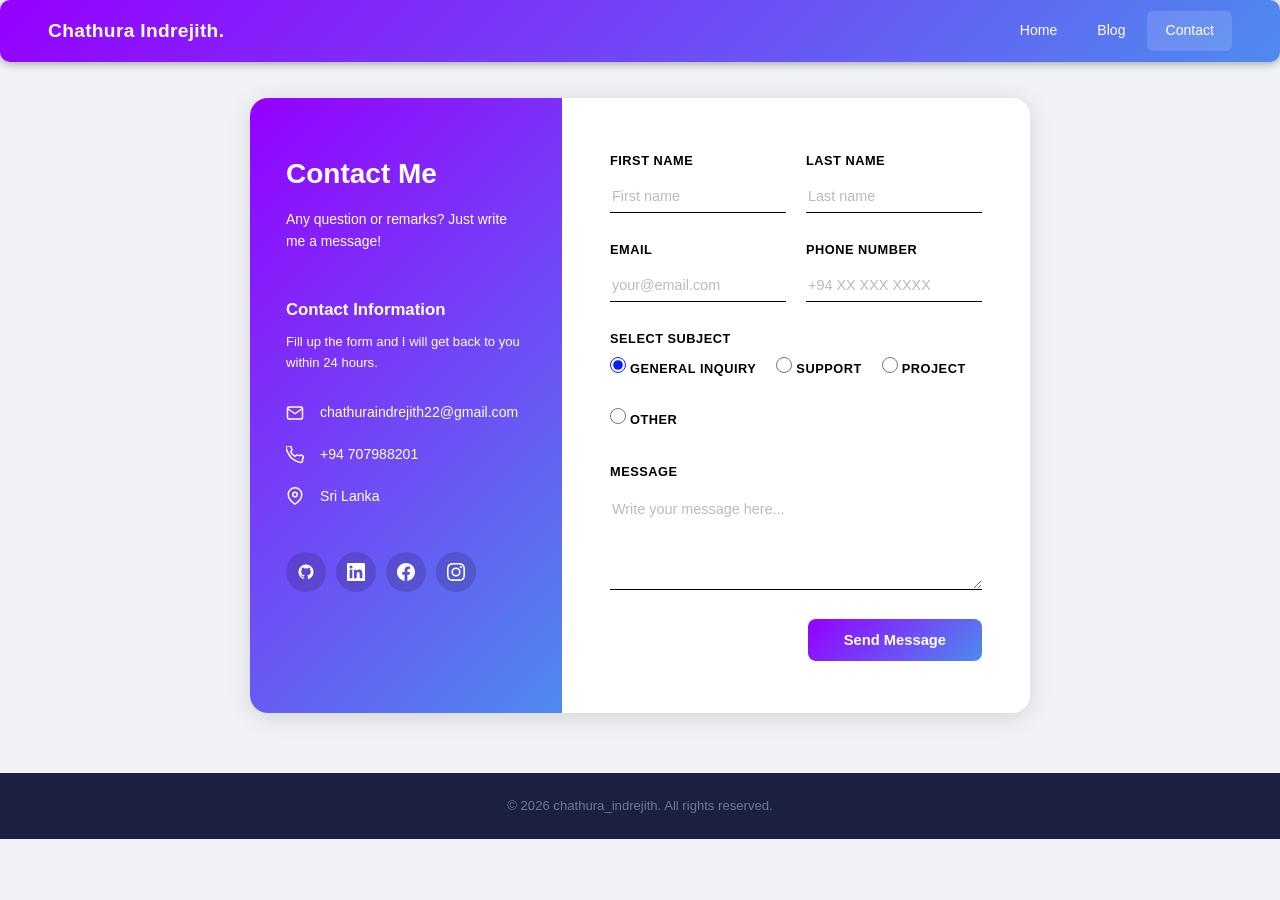
==== contact.html @ 8ed34aeb "Add files via upload" ====
<!DOCTYPE html>
<html lang="en">
<head>
  <meta charset="UTF-8"/>
  <meta name="viewport" content="width=device-width, initial-scale=1.0"/>
  <title>Chathura Indrejith | Contact</title>
  <link rel="stylesheet" href="style.css"/>
</head>
<body>

  <!-- ── NAVBAR ── -->
  <nav class="navbar">
    <div class="nav-brand">Chathura Indrejith.</div>
    <button class="nav-toggle" id="navToggle" aria-label="Toggle menu">&#9776;</button>
    <ul class="nav-links" id="navLinks">
      <li><a href="index.html">Home</a></li>
      <li><a href="blog.html">Blog</a></li>
      <li><a href="contact.html" class="active">Contact</a></li>
    </ul>
  </nav>

  <div class="page">
    <div class="contact-wrap">

      <!-- LEFT: dark info panel -->
      <div class="contact-left">
        <h1>Contact Me</h1>
        <p class="contact-sub">Any question or remarks? Just write me a message!</p>

        <div class="contact-info-box">
          <h2>Contact Information</h2>
          <p class="contact-info-sub">Fill up the form and I will get back to you within 24 hours.</p>

          <div class="info-row">
            <span class="info-icon">
              <!-- email icon -->
              <svg viewBox="0 0 24 24" fill="none" stroke="currentColor" stroke-width="2" stroke-linecap="round" stroke-linejoin="round"><path d="M4 4h16c1.1 0 2 .9 2 2v12c0 1.1-.9 2-2 2H4c-1.1 0-2-.9-2-2V6c0-1.1.9-2 2-2z"/><polyline points="22,6 12,13 2,6"/></svg>
            </span>
            <span>chathuraindrejith22@gmail.com</span>
          </div>

          <div class="info-row">
            <span class="info-icon">
              <!-- phone icon -->
              <svg viewBox="0 0 24 24" fill="none" stroke="currentColor" stroke-width="2" stroke-linecap="round" stroke-linejoin="round"><path d="M22 16.92v3a2 2 0 01-2.18 2 19.79 19.79 0 01-8.63-3.07A19.5 19.5 0 013.07 9.81 19.79 19.79 0 01.0 1.18 2 2 0 012 0h3a2 2 0 012 1.72c.127.96.361 1.903.7 2.81a2 2 0 01-.45 2.11L6.09 7.91a16 16 0 006 6l1.27-1.27a2 2 0 012.11-.45c.907.339 1.85.573 2.81.7A2 2 0 0122 16.92z"/></svg>
            </span>
            <span>+94 707988201</span>
          </div>

          <div class="info-row">
            <span class="info-icon">
              <!-- location icon -->
              <svg viewBox="0 0 24 24" fill="none" stroke="currentColor" stroke-width="2" stroke-linecap="round" stroke-linejoin="round"><path d="M21 10c0 7-9 13-9 13s-9-6-9-13a9 9 0 0118 0z"/><circle cx="12" cy="10" r="3"/></svg>
            </span>
            <span>Sri Lanka</span>
          </div>

          <!-- Social icons -->
          <div class="info-socials">
            <a href="https://github.com/YOUR_USERNAME" target="_blank" class="soc-btn soc-light" title="GitHub">
              <svg viewBox="0 0 24 24" fill="currentColor"><path d="M12 2C6.477 2 2 6.477 2 12c0 4.418 2.865 8.166 6.839 9.489.5.092.682-.217.682-.482 0-.237-.009-.868-.013-1.703-2.782.604-3.369-1.341-3.369-1.341-.454-1.154-1.11-1.461-1.11-1.461-.908-.62.069-.608.069-.608 1.003.07 1.531 1.03 1.531 1.03.892 1.529 2.341 1.087 2.91.832.092-.647.35-1.088.636-1.338-2.22-.253-4.555-1.111-4.555-4.943 0-1.091.39-1.984 1.029-2.683-.103-.253-.446-1.27.098-2.647 0 0 .84-.269 2.75 1.025A9.578 9.578 0 0112 6.836a9.59 9.59 0 012.504.337c1.909-1.294 2.748-1.025 2.748-1.025.546 1.377.202 2.394.1 2.647.64.699 1.028 1.592 1.028 2.683 0 3.842-2.339 4.687-4.566 4.935.359.309.678.919.678 1.852 0 1.336-.012 2.415-.012 2.743 0 .267.18.578.688.48C19.138 20.163 22 16.418 22 12c0-5.523-4.477-10-10-10z"/></svg>
            </a>
            <a href="https://linkedin.com/in/YOUR_USERNAME" target="_blank" class="soc-btn soc-light" title="LinkedIn">
              <svg viewBox="0 0 24 24" fill="currentColor"><path d="M20.447 20.452h-3.554v-5.569c0-1.328-.027-3.037-1.852-3.037-1.853 0-2.136 1.445-2.136 2.939v5.667H9.351V9h3.414v1.561h.046c.477-.9 1.637-1.85 3.37-1.85 3.601 0 4.267 2.37 4.267 5.455v6.286zM5.337 7.433a2.062 2.062 0 01-2.063-2.065 2.064 2.064 0 112.063 2.065zm1.782 13.019H3.555V9h3.564v11.452zM22.225 0H1.771C.792 0 0 .774 0 1.729v20.542C0 23.227.792 24 1.771 24h20.451C23.2 24 24 23.227 24 22.271V1.729C24 .774 23.2 0 22.222 0h.003z"/></svg>
            </a>
            <a href="https://facebook.com/YOUR_USERNAME" target="_blank" class="soc-btn soc-light" title="Facebook">
              <svg viewBox="0 0 24 24" fill="currentColor"><path d="M24 12.073c0-6.627-5.373-12-12-12s-12 5.373-12 12c0 5.99 4.388 10.954 10.125 11.854v-8.385H7.078v-3.47h3.047V9.43c0-3.007 1.792-4.669 4.533-4.669 1.312 0 2.686.235 2.686.235v2.953H15.83c-1.491 0-1.956.925-1.956 1.874v2.25h3.328l-.532 3.47h-2.796v8.385C19.612 23.027 24 18.062 24 12.073z"/></svg>
            </a>
            <a href="https://instagram.com/YOUR_USERNAME" target="_blank" class="soc-btn soc-light" title="Instagram">
              <svg viewBox="0 0 24 24" fill="currentColor"><path d="M12 2.163c3.204 0 3.584.012 4.85.07 3.252.148 4.771 1.691 4.919 4.919.058 1.265.069 1.645.069 4.849 0 3.205-.012 3.584-.069 4.849-.149 3.225-1.664 4.771-4.919 4.919-1.266.058-1.644.07-4.85.07-3.204 0-3.584-.012-4.849-.07-3.26-.149-4.771-1.699-4.919-4.92-.058-1.265-.07-1.644-.07-4.849 0-3.204.013-3.583.07-4.849.149-3.227 1.664-4.771 4.919-4.919 1.266-.057 1.645-.069 4.849-.069zM12 0C8.741 0 8.333.014 7.053.072 2.695.272.273 2.69.073 7.052.014 8.333 0 8.741 0 12c0 3.259.014 3.668.072 4.948.2 4.358 2.618 6.78 6.98 6.98C8.333 23.986 8.741 24 12 24c3.259 0 3.668-.014 4.948-.072 4.354-.2 6.782-2.618 6.979-6.98.059-1.28.073-1.689.073-4.948 0-3.259-.014-3.667-.072-4.947-.196-4.354-2.617-6.78-6.979-6.98C15.668.014 15.259 0 12 0zm0 5.838a6.162 6.162 0 100 12.324 6.162 6.162 0 000-12.324zM12 16a4 4 0 110-8 4 4 0 010 8zm6.406-11.845a1.44 1.44 0 100 2.881 1.44 1.44 0 000-2.881z"/></svg>
            </a>
          </div>
        </div>
      </div>

      <!-- RIGHT: white form panel -->
      <div class="contact-right">

        <div id="successMsg" class="success-msg" style="display:none;">
          <p>&#10003;&nbsp; Your message has been sent! I will get back to you soon.</p>
        </div>

        <form id="contactForm">
          <div class="form-row-2">
            <div class="form-group">
              <label>First Name</label>
              <input type="text" id="firstName" placeholder="First name"/>
              <span class="err" id="firstNameErr"></span>
            </div>
            <div class="form-group">
              <label>Last Name</label>
              <input type="text" id="lastName" placeholder="Last name"/>
              <span class="err" id="lastNameErr"></span>
            </div>
          </div>

          <div class="form-row-2">
            <div class="form-group">
              <label>Email</label>
              <input type="email" id="email" placeholder="your@email.com"/>
              <span class="err" id="emailErr"></span>
            </div>
            <div class="form-group">
              <label>Phone Number</label>
              <input type="text" id="phone" placeholder="+94 XX XXX XXXX"/>
            </div>
          </div>

          <div class="form-group">
            <label>Select Subject</label>
            <div class="radio-group">
              <label class="radio-opt"><input type="radio" name="subject" value="General Inquiry" checked/> General Inquiry</label>
              <label class="radio-opt"><input type="radio" name="subject" value="Support"/> Support</label>
              <label class="radio-opt"><input type="radio" name="subject" value="Project"/> Project</label>
              <label class="radio-opt"><input type="radio" name="subject" value="Other"/> Other</label>
            </div>
          </div>

          <div class="form-group">
            <label>Message</label>
            <textarea id="message" rows="5" placeholder="Write your message here..."></textarea>
            <span class="err" id="messageErr"></span>
          </div>

          <div style="text-align:right;">
            <button type="button" onclick="sendMessage()" class="btn-send">Send Message</button>
          </div>
        </form>

      </div>

    </div><!-- /.contact-wrap -->
  </div><!-- /.page -->

  <footer class="footer">
    <p>&copy; 2026 chathura_indrejith. All rights reserved.</p>
  </footer>

  <script src="main.js"></script>
</body>
</html>
---- style.css ----
/* ============================================================
   RESET
============================================================ */
*, *::before, *::after {
  margin: 0;
  padding: 0;
  box-sizing: border-box;
}

body {
  font-family: 'Segoe UI', Arial, sans-serif;
  background-color: #f0f2f5;
  color: #232323;
  font-size: 15px;
  line-height: 1.7;
}

a { text-decoration: none; color: inherit; }

/* ============================================================
   NAVBAR
============================================================ */
.navbar {
  position: relative;
  top: 11;
  z-index: 999;
  border-radius: 10px;
  background: linear-gradient(135deg, #9500ff 0%, #4e8bee 100%); 
  display: flex;
  align-items: center;
  justify-content: space-between;
  padding: 0 48px;
  height: 62px;
  box-shadow: 0 2px 8px rgba(0, 0, 0, 0.3);
}

.nav-brand {
  color: #fff;
  font-size: 1.2rem;
  font-weight: 700;
  letter-spacing: 0.3px;
  white-space: nowrap;
}

.nav-links {
  list-style: none;
  display: flex;
  gap: 4px;
}

.nav-links li a {
  display: block;
  color: #ffffff;
  font-size: 0.88rem;
  padding: 8px 18px;
  border-radius: 6px;
  transition: background 0.2s, color 0.2s;
}

.nav-links li a:hover,
.nav-links li a.active {
  background-color: rgba(255,255,255,0.13);
  color: #fff;
}

.nav-toggle {
  display: none;
  background: none;
  border: none;
  color: #fff;
  font-size: 1.4rem;
  cursor: pointer;
  padding: 6px 8px;
  line-height: 1;
}

/* ============================================================
   PAGE WRAPPER
============================================================ */
.page {
  max-width: 820px ;
  margin: 0 auto;
  padding: 36px 20px 60px;
}

/* ============================================================
   PROFILE CARD
============================================================ */
.profile-card {
  background: #fff;
  border-radius: 18px;
  text-align: center;
  padding: 52px 40px 40px;
  margin-bottom: 26px;
  box-shadow: 0 2px 16px rgba(0,0,0,0.08);
}

.profile-img-wrap {
  margin-bottom: 20px;
}

/* Real photo — used when <img> is uncommented */
.profile-img {
  width: 160px;
  height: 160px;
  border-radius: 50%;
  object-fit: cover;
  border: 4px solid #a59aac ;
  display: block;
  margin: 0 auto;
}

/* Placeholder initials circle */
.profile-initials {
  width: 148px;
  height: 148px;
  border-radius: 50%;
  background: linear-gradient(135deg, #9500ff 0%, #4e8bee 100%); 
  color: #fff;
  color: #fff;
  font-size: 3rem;
  font-weight: 700;
  display: flex;
  align-items: center;
  justify-content: center;
  margin: 0 auto;
  border: 4px solid #e3e7f0;
  letter-spacing: 2px;
}

.profile-name {
  font-size: 1.95rem;
  font-weight: 700;
  color: #000000;
  margin-bottom: 6px;
}

.profile-degree {
  font-size: 0.95rem;
  color: rgb(0, 0, 0);
  margin-bottom: 4px;
  font-weight: 400;
}

.profile-uni {
  font-size: 0.87rem;
  color: #000000;
  margin-bottom: 24px;
}

/* Social icons row */
.profile-socials {
  display: flex;
  justify-content: center;
  gap: 12px;
  margin-bottom: 26px;
}

.soc-btn {
  width: 40px;
  height: 40px;
  border-radius: 50%;
  background-color: #9500ff;
  color: #fff;
  display: flex;
  align-items: center;
  justify-content: center;
  transition: background 0.2s, transform 0.15s;
}

.soc-btn svg {
  width: 18px;
  height: 18px;
}

.soc-btn:hover {
  background-color: #3a5298;
  transform: translateY(-2px);
}

/* CV download button */
.btn-cv {
  display: inline-block;
  background-color:  #9500ff;
  color: #fff;
  padding: 11px 30px;
  border-radius: 8px;
  font-size: 0.9rem;
  font-weight: 600;
  letter-spacing: 0.3px;
  transition: background 0.2s, transform 0.15s;
}

.btn-cv:hover {
  background-color: #3a5298;
  transform: translateY(-1px);
}

/* ============================================================
   GENERIC SECTION CARD
============================================================ */
.section {
  background: #fff;
  border-radius: 18px;
  padding: 32px 36px;
  margin-bottom: 24px;
  box-shadow: 0 2px 16px rgba(0,0,0,0.07);
}

.section h2 {
  font-size: 1.2rem;
  font-weight: 700;
  color: #1c2040;
  padding-bottom: 12px;
  border-bottom: 2px solid #eef0f6;
  margin-bottom: 20px;
}

.section > p {
  color: #555;
  font-size: 0.93rem;
}

/* Education entries */
.edu-entry {
  padding: 12px 0;
  border-bottom: 1px solid #f2f3f7;
}

.edu-entry:last-child { border-bottom: none; }

.edu-entry h4 {
  font-size: 0.95rem;
  font-weight: 600;
  color: #1c2040;
  margin-bottom: 2px;
}

.edu-entry p {
  font-size: 0.84rem;
  color: #888;
}

/* Skills tags */
.skills-wrap {
  display: flex;
  flex-wrap: wrap;
  gap: 10px;
}

.skill {
  background-color: #eef1f9;
  color: #1c2040;
  border: 1px solid #d6dcee;
  padding: 7px 18px;
  border-radius: 20px;
  font-size: 0.85rem;
  font-weight: 500;
}

/* Project entries */
.project-entry {
  padding: 14px 0;
  border-bottom: 1px solid #f2f3f7;
}

.project-entry:last-child { border-bottom: none; }

.project-entry h4 {
  font-size: 0.95rem;
  font-weight: 600;
  color: #1c2040;
  margin-bottom: 4px;
}

.project-entry p {
  font-size: 0.87rem;
  color: #666;
  margin-bottom: 8px;
}

.link-more {
  font-size: 0.84rem;
  font-weight: 600;
  color: #3a5298;
  border-bottom: 1px solid #3a5298;
  padding-bottom: 1px;
  transition: color 0.2s, border-color 0.2s;
}

.link-more:hover {
  color: #1c2040;
  border-color: #1c2040;
}

/* ============================================================
   BLOG PAGE — heading
============================================================ */
.page-heading {
  text-align: center;
  padding: 16px 0 24px;
}

.page-heading h1 {
  font-size: 2rem;
  font-weight: 800;
  color: #1c2040;
  letter-spacing: 3px;
}

/* ============================================================
   BLOG CARD GRID
============================================================ */
.blog-grid {
  display: grid;
  grid-template-columns: repeat(3, 1fr);
  gap: 22px;
  margin-bottom: 26px;
}

.blog-card {
  background: #fff;
  border-radius: 14px;
  overflow: hidden;
  box-shadow: 0 2px 14px rgba(0,0,0,0.08);
  transition: transform 0.22s, box-shadow 0.22s;
  display: flex;
  flex-direction: column;
}

.blog-card:hover {
  transform: translateY(-5px);
  box-shadow: 0 10px 28px rgba(0,0,0,0.14);
}

/* Thumbnail colour blocks — each a different colour */
.blog-card-thumb {
  height: 155px;
  width: 100%;
  display: flex;
  align-items: flex-end;
  padding: 12px 14px;
  position: relative;
}

.thumb-1 { background: linear-gradient(135deg, #9500ff 0%, #4e8bee 100%); }
.thumb-2 { background: linear-gradient(135deg, #1a56db 0%, #3b82f6 100%); }
.thumb-3 { background: linear-gradient(135deg, #1c2040 0%, #3a5298 100%); }
.thumb-4 { background: linear-gradient(135deg, #6d28d9 0%, #a78bfa 100%); }
.thumb-5 { background: linear-gradient(135deg, #d97706 0%, #fbbf24 100%); }
.thumb-6 { background: linear-gradient(135deg, #065f46 0%, #34d399 100%); }

.thumb-label {
  background: rgba(0,0,0,0.35);
  color: #fff;
  font-size: 0.72rem;
  font-weight: 700;
  padding: 3px 10px;
  border-radius: 12px;
  letter-spacing: 0.5px;
  text-transform: uppercase;
}

.blog-card-body {
  padding: 16px 18px 20px;
  display: flex;
  flex-direction: column;
  flex: 1;
}

.blog-source {
  font-size: 0.73rem;
  color: #aaa;
  margin-bottom: 5px;
  text-transform: uppercase;
  letter-spacing: 0.5px;
}

.blog-card-body h3 {
  font-size: 0.88rem;
  font-weight: 700;
  color: #1c2040;
  margin-bottom: 8px;
  line-height: 1.4;
}

.blog-card-body p {
  font-size: 0.82rem;
  color: #666;
  line-height: 1.55;
  flex: 1;
  margin-bottom: 14px;
}

/* Published section */
.published-section {
  text-align: center;
}

.published-section h2 {
  border-bottom: none;
  margin-bottom: 8px;
}

/* ============================================================
   CONTACT PAGE
============================================================ */
.contact-wrap {
  display: grid;
  grid-template-columns: 1fr 1.5fr;
  border-radius: 18px;
  overflow: hidden;
  box-shadow: 0 4px 24px rgba(0,0,0,0.12);
  min-height: 600px;
}

/* Left dark panel */
.contact-left {
 background: linear-gradient(135deg, #9500ff 0%, #4e8bee 100%); 
  color: #fff;
  padding: 52px 36px 48px;
  display: flex;
  flex-direction: column;
}

.contact-left h1 {
  font-size: 1.75rem;
  font-weight: 800;
  margin-bottom: 10px;
}

.contact-sub {
  color: #ffffff;
  font-size: 0.87rem;
  line-height: 1.6;
  margin-bottom: 44px;
}

.contact-info-box h2 {
  font-size: 1.05rem;
  font-weight: 700;
  margin-bottom: 6px;
}

.contact-info-sub {
  font-size: 0.82rem;
  color: #ffffff;
  margin-bottom: 28px;
  line-height: 1.6;
}

.info-row {
  display: flex;
  align-items: center;
  gap: 14px;
  margin-bottom: 18px;
  font-size: 0.88rem;
  color: #ffffff;
}

.info-icon {
  width: 20px;
  height: 20px;
  flex-shrink: 0;
  color: #ffffff;
  display: flex;
  align-items: center;
}

.info-icon svg {
  width: 18px;
  height: 18px;
}

.info-socials {
  display: flex;
  gap: 10px;
  margin-top: 44px;
}

.soc-light {
  background-color: rgba(0, 0, 0, 0.15) !important;
}

.soc-light:hover {
  background-color: rgba(255,255,255,0.3) !important;
}

/* Right white panel */
.contact-right {
  background: #fff;
  padding: 52px 48px;
}

.form-row-2 {
  display: grid;
  grid-template-columns: 1fr 1fr;
  gap: 20px;
}

.form-group {
  margin-bottom: 22px;
}

.form-group label {
  display: block;
  font-size: 0.8rem;
  font-weight: 700;
  color: #000000;
  margin-bottom: 8px;
  text-transform: uppercase;
  letter-spacing: 0.5px;
}

.form-group input,
.form-group textarea {
  width: 100%;
  background: transparent;
  border: none;
  border-bottom: 1.5px solid #000000;
  padding: 8px 2px;
  font-size: 0.9rem;
  font-family: 'Segoe UI', Arial, sans-serif;
  color: #000000;
  outline: none;
  transition: border-color 0.2s;
}

.form-group input:focus,
.form-group textarea:focus {
  border-bottom-color: #3d044d;
}

.form-group input::placeholder,
.form-group textarea::placeholder {
  color: #bbb;
}

.form-group textarea {
  resize: vertical;
  padding-top: 10px;
}

/* Radio buttons */
.radio-group {
  display: flex;
  flex-wrap: wrap;
  gap: 20px;
  margin-top: 4px;
}

.radio-opt {
  display: flex;
  align-items: center;
  gap: 7px;
  font-size: 0.87rem;
  color: #000000;
  cursor: pointer;
}

.radio-opt input[type="radio"] {
  width: 16px;
  height: 16px;
  accent-color: #001eff;
  cursor: pointer;
  border: none;
  border-bottom: none;
  padding: 0;
}

/* Error messages */
.err {
  display: block;
  font-size: 0.75rem;
  color: #ff1900;
  margin-top: 4px;
}

/* Send button */
.btn-send {
  background: linear-gradient(135deg, #9500ff 0%, #4e8bee 100%); 
  color: #fff;
  color: #fff;
  border: none;
  padding: 13px 36px;
  border-radius: 8px;
  font-size: 0.92rem;
  font-weight: 600;
  cursor: pointer;
  transition: background 0.2s, transform 0.15s;
}

.btn-send:hover {
  background-color: #3a5298;
  transform: translateY(-1px);
}

/* Success message */
.success-msg {
  background: #eafaf1;
  border: 1px solid #a9dfbf;
  border-radius: 10px;
  padding: 18px 20px;
  margin-bottom: 22px;
  color: #1a6b3a;
  font-size: 0.9rem;
  font-weight: 500;
}

/* ============================================================
   FOOTER
============================================================ */
.footer {
  background-color: #1c2040;
  color: #6a789a;
  text-align: center;
  padding: 22px 20px;
  font-size: 0.82rem;
}

/* ============================================================
   RESPONSIVE
============================================================ */
@media (max-width: 900px) {
  .blog-grid {
    grid-template-columns: repeat(2, 1fr);
  }
}

@media (max-width: 680px) {
  .contact-wrap {
    grid-template-columns: 1fr;
  }

  .contact-left {
    padding: 40px 28px;
  }

  .contact-right {
    padding: 36px 24px;
  }

  .form-row-2 {
    grid-template-columns: 1fr;
    gap: 0;
  }
}

@media (max-width: 600px) {
  .navbar {
    padding: 0 20px;
  }

  .nav-toggle {
    display: block;
  }

  .nav-links {
    display: none;
    flex-direction: column;
    position: absolute;
    top: 62px;
    left: 0;
    right: 0;
    background-color: #1c2040;
    padding: 8px 0 16px;
    gap: 0;
    z-index: 998;
    box-shadow: 0 6px 16px rgba(0,0,0,0.3);
  }

  .nav-links.open {
    display: flex;
  }

  .nav-links li a {
    border-radius: 0;
    padding: 13px 28px;
  }

  .blog-grid {
    grid-template-columns: 1fr;
  }

  .page {
    padding: 20px 14px 48px;
  }

  .profile-card {
    padding: 40px 24px 32px;
  }

  .section {
    padding: 26px 22px;
  }

  .profile-name {
    font-size: 1.6rem;
  }

  .page-heading h1 {
    font-size: 1.5rem;
    letter-spacing: 2px;
  }
}
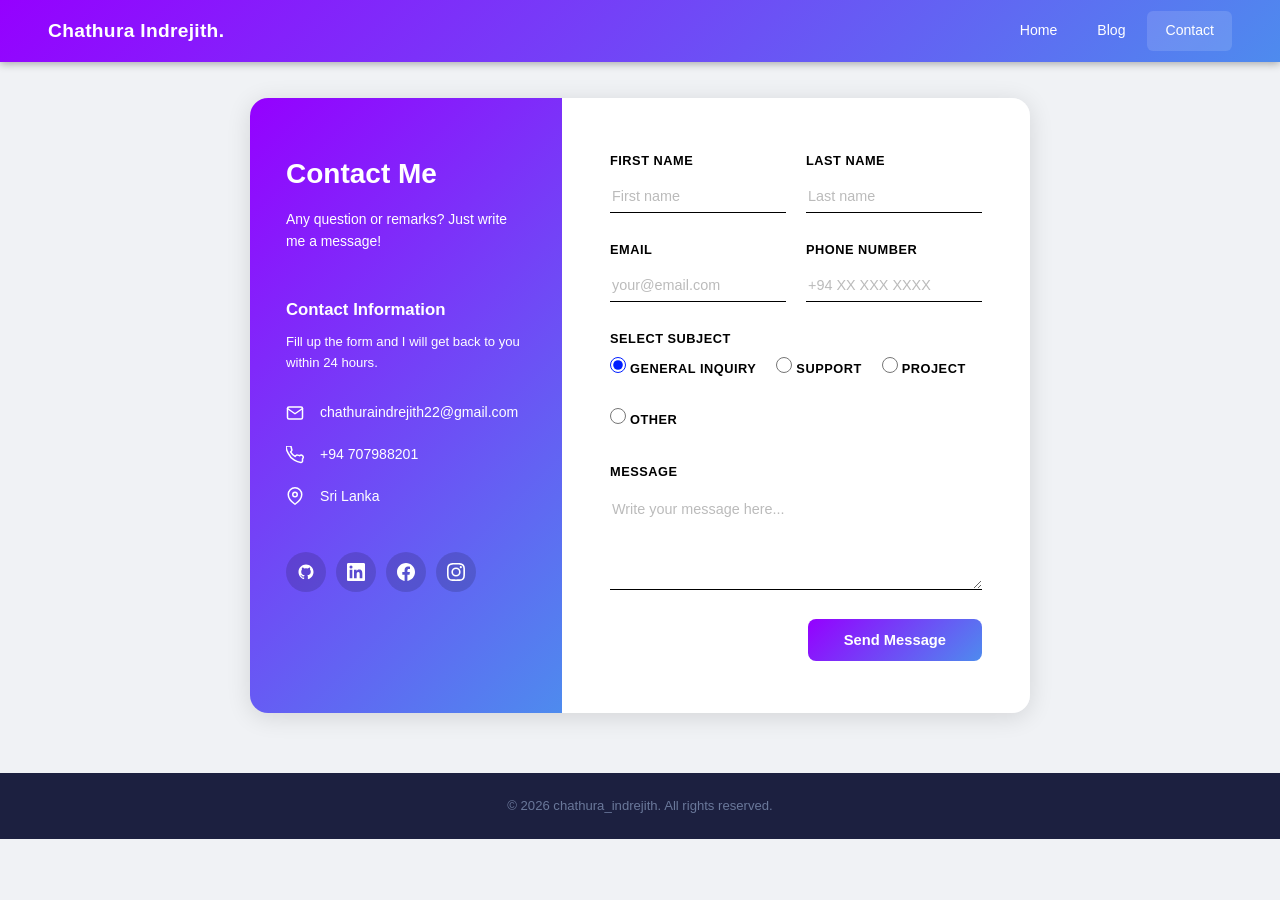
==== commit 8a85c163: "Update LinkedIn URL in contact.html" ====
--- a/contact.html
+++ b/contact.html
@@ -57,13 +57,13 @@
 
           <!-- Social icons -->
           <div class="info-socials">
-            <a href="https://github.com/YOUR_USERNAME" target="_blank" class="soc-btn soc-light" title="GitHub">
+            <a href="https://github.com/chathura-indrejith" target="_blank" class="soc-btn soc-light" title="GitHub">
               <svg viewBox="0 0 24 24" fill="currentColor"><path d="M12 2C6.477 2 2 6.477 2 12c0 4.418 2.865 8.166 6.839 9.489.5.092.682-.217.682-.482 0-.237-.009-.868-.013-1.703-2.782.604-3.369-1.341-3.369-1.341-.454-1.154-1.11-1.461-1.11-1.461-.908-.62.069-.608.069-.608 1.003.07 1.531 1.03 1.531 1.03.892 1.529 2.341 1.087 2.91.832.092-.647.35-1.088.636-1.338-2.22-.253-4.555-1.111-4.555-4.943 0-1.091.39-1.984 1.029-2.683-.103-.253-.446-1.27.098-2.647 0 0 .84-.269 2.75 1.025A9.578 9.578 0 0112 6.836a9.59 9.59 0 012.504.337c1.909-1.294 2.748-1.025 2.748-1.025.546 1.377.202 2.394.1 2.647.64.699 1.028 1.592 1.028 2.683 0 3.842-2.339 4.687-4.566 4.935.359.309.678.919.678 1.852 0 1.336-.012 2.415-.012 2.743 0 .267.18.578.688.48C19.138 20.163 22 16.418 22 12c0-5.523-4.477-10-10-10z"/></svg>
             </a>
-            <a href="https://linkedin.com/in/YOUR_USERNAME" target="_blank" class="soc-btn soc-light" title="LinkedIn">
+            <a href="https://www.linkedin.com/in/narangaspitiyege-chathura-indrejth-narangaspitiya-a28a18237/" target="_blank" class="soc-btn soc-light" title="LinkedIn">
               <svg viewBox="0 0 24 24" fill="currentColor"><path d="M20.447 20.452h-3.554v-5.569c0-1.328-.027-3.037-1.852-3.037-1.853 0-2.136 1.445-2.136 2.939v5.667H9.351V9h3.414v1.561h.046c.477-.9 1.637-1.85 3.37-1.85 3.601 0 4.267 2.37 4.267 5.455v6.286zM5.337 7.433a2.062 2.062 0 01-2.063-2.065 2.064 2.064 0 112.063 2.065zm1.782 13.019H3.555V9h3.564v11.452zM22.225 0H1.771C.792 0 0 .774 0 1.729v20.542C0 23.227.792 24 1.771 24h20.451C23.2 24 24 23.227 24 22.271V1.729C24 .774 23.2 0 22.222 0h.003z"/></svg>
             </a>
-            <a href="https://facebook.com/YOUR_USERNAME" target="_blank" class="soc-btn soc-light" title="Facebook">
+            <a href="https://web.facebook.com/chathura.indrejith" target="_blank" class="soc-btn soc-light" title="Facebook">
               <svg viewBox="0 0 24 24" fill="currentColor"><path d="M24 12.073c0-6.627-5.373-12-12-12s-12 5.373-12 12c0 5.99 4.388 10.954 10.125 11.854v-8.385H7.078v-3.47h3.047V9.43c0-3.007 1.792-4.669 4.533-4.669 1.312 0 2.686.235 2.686.235v2.953H15.83c-1.491 0-1.956.925-1.956 1.874v2.25h3.328l-.532 3.47h-2.796v8.385C19.612 23.027 24 18.062 24 12.073z"/></svg>
             </a>
             <a href="https://instagram.com/YOUR_USERNAME" target="_blank" class="soc-btn soc-light" title="Instagram">
--- a/style.css
+++ b/style.css
@@ -24,7 +24,7 @@
   position: relative;
   top: 11;
   z-index: 999;
-  border-radius: 10px;
+  /*border-radius: 0px;*/
   background: linear-gradient(135deg, #9500ff 0%, #4e8bee 100%); 
   display: flex;
   align-items: center;
